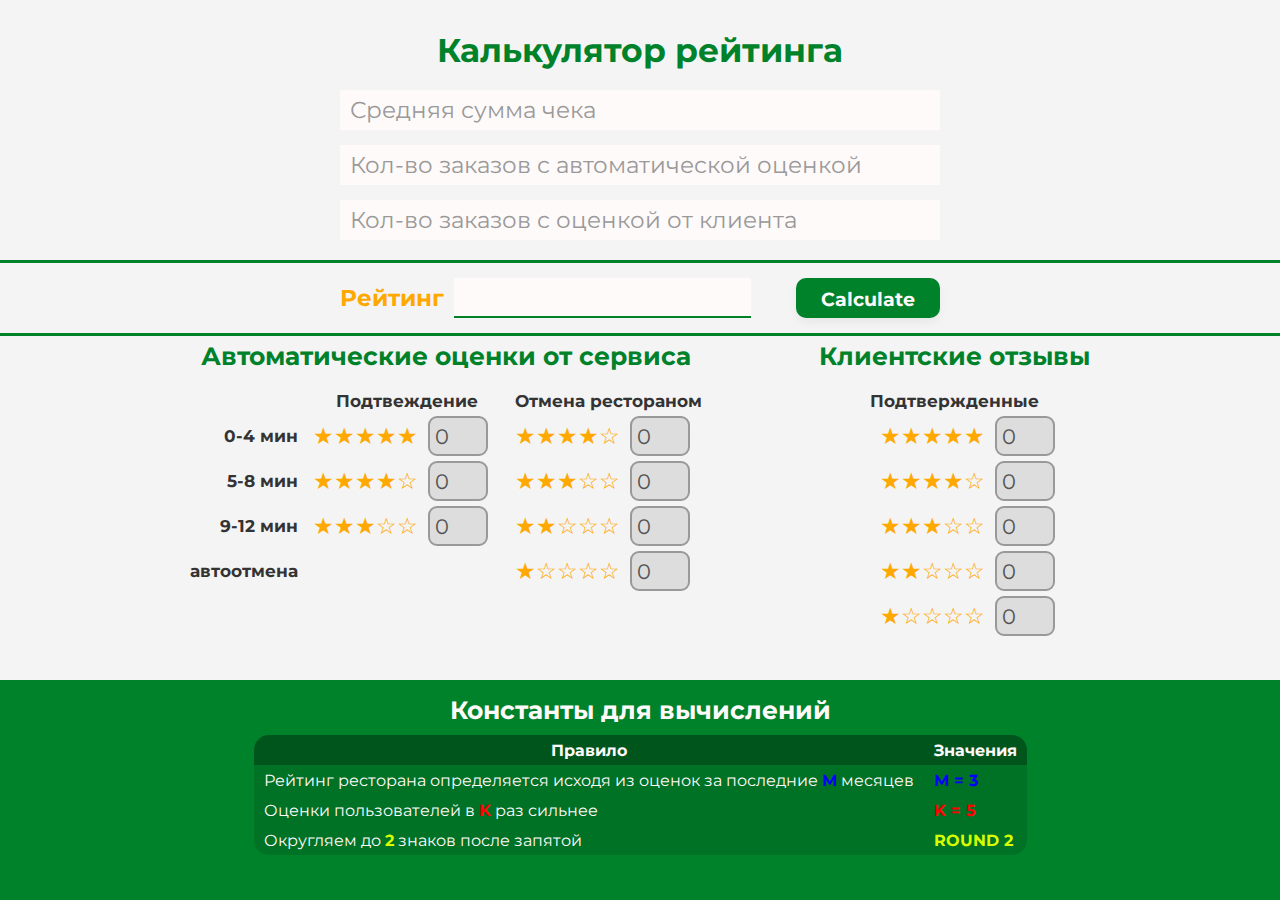
==== index.html @ 2ca33740 "adaptive" ====
<!DOCTYPE html>
<html lang="en">
<head>
    <meta charset="UTF-8">
    <meta name="viewport" content="width=device-width, initial-scale=1.0">
    <link rel="icon" href="calc/images/favicon.jpeg" type="image/x-icon">
    <link rel="preconnect" href="https://fonts.googleapis.com">
    <link rel="preconnect" href="https://fonts.gstatic.com" crossorigin>
    <link href="https://fonts.googleapis.com/css2?family=Montserrat:ital,wght@0,100..900;1,100..900&display=swap" rel="stylesheet">
    
    <link rel="stylesheet" href="style.css">
    <title>Калькулятор рейтинга</title>
</head>
<body>
    <div class="wrapper">
        
        <h1>Калькулятор рейтинга</h1>
        <!-- информационный блок -->
        <div class="bloc bloc--info">
            <div class="container">
                <h2>Константы для вычислений</h2>
                <div class="bloc__inner">
                    <table>
                        <tr>
                            <th>Правило</th>
                            <th>Значения</th>
                        </tr>
                        <tr>
                            <td>Рейтинг ресторана определяется исходя из оценок за последние <span class="blue">M</span> месяцев</td>
                            <td class="blue">M = 3</td>
                        </tr>
                        <tr>
                            <td>Оценки пользователей в <span class="red">K</span> раз сильнее</td>
                            <td class="red">K =	5</td>
                        </tr>
                        <tr>
                            <td>Округляем до <span class="yellow">2</span> знаков после запятой</td>
                            <td class="yellow">ROUND 2</td>
                        </tr>
                    </table>
                </div>
            </div>
        </div>

        <!-- блок параметров -->
        <div class="bloc bloc--params">
            <div class="container">
                <div class="bloc__inner bloc__inner--params">
                    <div class="input_group">
                        <input type="text" id="avg" placeholder="">
                        <label class="label--input">Средняя сумма чека</label>
                    </div>
                    <div class="input_group">
                        <input type="text" id="count_auto" placeholder="">
                        <label class="label--input">Кол-во заказов с автоматической оценкой</label>
                    </div>
                    <div class="input_group">
                        <input type="text" id="count_client" placeholder="">
                        <label class="label--input">Кол-во заказов с оценкой от клиента</label>
                    </div>
                </div>
            </div>
        </div>

        <!-- результирующий блок -->
         <hr>
        <div class="bloc result">
            <div class="container">
                <div class="bloc__inner bloc__inner--result">
                    <label class="result_label">Рейтинг
                        <input class="result_input" type="text" name="result" id="result" disabled>
                    </label>
                    <button id="btn_result" class="btn" type="button">Calculate</button>
                </div>
            </div>
        </div>
        <hr>

        <!-- автоматические оценки сервиса + оценки клиентов -->
         <div class="bloc bloc--reviews">
            <div class="container">
                <div class="box">
                    <!-- автоматические оценки сервиса -->
                    <div class="bloc__inner bloc__inner--service">
                        <h2>Автоматические оценки от сервиса</h2>
                        <div class="table_grid">
                            <div class="table_head">
                                <span>Подтвеждение</span>
                                <span>Отмена рестораном</span>
                            </div>
                            <div class="table_labels">
                                <span>0-4 мин</span>
                                <span>5-8 мин</span>
                                <span>9-12 мин</span>
                                <span>автоотмена</span>
                            </div>
                            <div class="confirm_reviews">
                                <label>★★★★★<input class="service_review" type="text" data-value="5" disabled value="0"></label>
                                <label>★★★★☆<input class="service_review" type="text" data-value="4" disabled value="0"></label>
                                <label>★★★☆☆<input class="service_review" type="text" data-value="3" disabled value="0"></label>
                            </div>
                            <div class="cancel_reviews">
                                <label>★★★★☆<input class="service_review" type="text" data-value="4" disabled value="0"></label>
                                <label>★★★☆☆<input class="service_review" type="text" data-value="3" disabled value="0"></label>
                                <label>★★☆☆☆<input class="service_review" type="text" data-value="2" disabled value="0"></label>
                                <label>★☆☆☆☆<input class="service_review" type="text" data-value="1" disabled value="0"></label>
                            </div>
                        </div>
                    </div>
              
                    <!-- оценки клиентов -->
                    <div class="bloc__inner bloc__inner--clients">
                        <h2>Клиентские отзывы</h2>
                        <div class="table_grid">
                            <div class="table_head">
                                <span>Подтвержденные</span>
                            </div>
                            <div class="client_reviews">
                                <label>★★★★★<input class="client_review" type="text" data-value="5" disabled value="0"></label>
                                <label>★★★★☆<input class="client_review" type="text" data-value="4" disabled value="0"></label>
                                <label>★★★☆☆<input class="client_review" type="text" data-value="3" disabled value="0"></label>
                                <label>★★☆☆☆<input class="client_review" type="text" data-value="2" disabled value="0"></label>
                                <label>★☆☆☆☆<input class="client_review" type="text" data-value="1" disabled value="0"></label>
                            </div>
                        </div>
                    </div>

                </div>
            </div>
         </div>


    </div>

    <script src="app.js"></script>
</body>
</html>
---- style.css ----
:root {
    --main-clr: #00822b;
    --light-grey: #F4F4F4;
    --black: #333;
    --border: #999;
    --dark-bg: #00551D;
    --light-bg: #00551c59;
    --white: snow;
    --orange: #d7ff00;
    --yellow: #ffa800;
}
* {
    margin: 0;
    padding: 0;
    box-sizing: border-box;
    font-family: 'Montserrat', sans-serif;
    outline: none;
}
body {
    background-color: var(--light-grey);
    color: var(--black);
}
h1,h2,h3,h4 {
    text-align: center;
    color: var(--main-clr);
}
h1 {
    font-size: calc(24px + 8 * (100vw - 400px) / 800);
}
h2 {
    font-size: calc(14px + 10 * (100vw - 400px) / 800);
}
hr {
    width: 100%;
    height: 3px;
    border: none;
    background-color: var(--main-clr);
}
/* ==== INPUT ==== */
input {
    font-size: calc(12px + 8 * (100vw - 400px) / 800);
    padding: 5px;
    width: 60px;
    border: 2px solid #999;
    border-radius: 9px;
    background-color: var(--white);
    line-height: 100%;
    height: 40px;
}
input:disabled {
    background-color: #ddd;
}
input:focus {
    border-color: #312efc;
}
input.wrong,
input.wrong:focus {
    border-color: red;
}

/* ==== LABEL ==== */
label {
    display: flex;
    align-items: center;
    gap: 10px;
    
    position: relative;
    width: 150px;
    color: var(--yellow);
    font-size: calc(10px + 12 * (100vw - 400px) / 800);
}
label.wrong:after {
    display: flex;
    justify-content: center;
    align-items: center;
    padding: 2px 5px;
    content: '❗';
    position: absolute;
    top: -30px;
    left: 90%;
    width: auto;
    height: 30px;
    background-color: #F08080;
    color: #8B0000;
    font-size: calc(9px + 5 * (100vw - 400px) / 800);
    font-weight: 700;
    border: 1px solid #8B0000;
    border-radius: 10px 10px 10px 0;
    z-index: 10;
}

/* ==== BUTTONS ==== */
.btn {
    max-height: 40px;
	padding: 10px 25px;
	background: var(--main-clr);
	border: none;
	border-radius: 10px;
	color: var(--white);
    font-weight: 700;
    font-size:calc(12px + 6 * (100vw - 400px) / 800);
	box-shadow: 0 5px 10px rgba(0, 0, 0, .05);
	transition: all 100ms linear;
	cursor: pointer;
}
.btn:active {
	transform: scale(.95);
}
.btn:disabled {
	background: var(--main-light);
	cursor: not-allowed;
}



/* -------------- STYLES BLOC ---------------- */
.wrapper {
    padding: 30px 0 0; 
    height: 100vh;
    display: flex;
    flex-direction: column;
}
.container {
    max-width: 1230px;
    width: 100%;
    margin: 0 auto;
    padding: 5px 15px;
}
.bloc__inner {
    display: flex;
    justify-content: center;
}
.box {
    width: 75%;
    display: flex;
    justify-content: space-between;
    margin: 0 auto;
}
.red {
    color: #ff0000;
    font-weight: 700;
}
.blue {
    color: #0000ff;
    font-weight: 700;
}
.yellow {
    color: var(--orange);
    font-weight: 700;
}


/* ----------------------------- BLOC_INFO --------------------------- */
.bloc--info {
    margin-top: auto;
    order: 1;
    padding: 10px 0 40px;
    background-color: var(--main-clr);
    color: var(--white);
}
.bloc--info h2 {
    margin-bottom: 10px;
    color: var(--white);
}
.bloc--info table {
    border-collapse: collapse;
}
.bloc--info th {
    font-weight: bold;
    background-color: var(--dark-bg);
    padding: 5px 10px;
    font-size: calc(12px + 4 * (100vw - 400px) / 800);
}
.bloc--info td {
    background-color: var(--light-bg);
    padding: 5px 10px;
    font-size: calc(12px + 4 * (100vw - 400px) / 800);
}
.bloc--info th:first-child {
    border-top-left-radius: 15px;
}
.bloc--info th:last-child {
    border-top-right-radius: 15px;
}
.bloc--info tr:last-child td:first-child {
    border-bottom-left-radius: 15px;
}
.bloc--info tr:last-child td:last-child {
    border-bottom-right-radius: 15px;
}



/* ----------------------------- BLOC_PARAMS --------------------------- */
.bloc__inner--params {
    padding: 15px 0;
    display: flex;
    flex-direction: column;
    gap: 15px;
}
.input_group {
    margin: 0 auto;
    width: 50%;
    position: relative;
}
.label--input {
    width: auto;
    color: var(--border);
    position: absolute;
    top: 50%;
    left: 10px;
    transform: translateY(-50%);
    transition: all .2s ease;
    pointer-events: none;
}
.input_group input:focus + .label--input,
.input_group input:not(:placeholder-shown) + .label--input {
    margin-top: -20px;
    font-size: calc(10px + 4 * (100vw - 400px) / 800);
    font-weight: 700;
    color: var(--main-clr);
}
.input_group input {
    border: 0;
    border-bottom: 1px solid var(--border-clr);
    border-radius: 0;
    height: 40px;
    width: 100%;
    padding: 5px 10px;
}
.input_group input::placeholder {
    opacity: 0;
}
.input_group input:focus {
    outline: none;
    border-bottom: 2px solid var(--main-clr);
}


/* ----------------------------- RESULT --------------------------- */
.bloc__inner--result {
    padding: 10px 0;
    margin: 0 auto;
    width: 50%;
    display: flex;
    justify-content: space-between;
    align-items: center;
    gap: 20px;
}
.result_label {
    width: auto;
    font-weight: 700;
    font-size: calc(14px + 8 * (100vw - 400px) / 800);
}
.result_input {
    width: 100%;
    max-width: 100%;
    pointer-events: none;
    border: 0;
    border-bottom: 2px solid var(--main-clr);
    border-radius: 0;
}
.result_input:disabled {
    background-color: var(--white);
}



/* ----------------------------- BLOC_SERVICE --------------------------- */
.bloc__inner--service,
.bloc__inner--clients {
    flex-direction: column;
    justify-content: flex-start;
    gap: 20px;
}
.table_grid {
    display: grid;
}
.table_grid span {
    white-space: nowrap;
    font-size: calc(10px + 6 * (100vw - 400px) / 800);
}
/* ==== SERVICE ==== */
.bloc__inner--service .table_grid {
    grid-template-columns: auto repeat(2, 1fr);
    column-gap: 15px;
    row-gap: 5px;
}
.bloc__inner--service .table_head {
    grid-column: 2/4;

    display: grid;
    grid-template-columns: repeat(2, 1fr);
    column-gap: 15px;
    font-weight: 700;
    text-align: center;
}
.table_labels {
    display: grid;
    grid-template-rows: repeat(4, 1fr);
    font-weight: 700;
    row-gap: 5px;
}
.table_labels span {
    display: flex;
    align-items: center;
    justify-content: right;
}
.confirm_reviews {
    display: grid;
    grid-template-rows: repeat(4, 1fr);
    row-gap: 5px;
}
.cancel_reviews {
    display: grid;
    grid-template-rows: repeat(4, 1fr);
    row-gap: 5px;
}

/* ==== CLIENTS ==== */
.bloc__inner--clients .table_grid {
    grid-template-columns: 1fr;
    row-gap: 5px;
}
.bloc__inner--clients .table_head {
    display: grid;
    font-weight: 700;
    text-align: center;
}
.client_reviews {
    margin: 0 auto;
    display: grid;
    row-gap: 5px;
}
/* -------------------------------- MEDIA --------------------------------------- */


@media (max-width: 992px) {
    .bloc--info {
        padding: 5px 0 20px;
    }
    input {
        width: 50px;
        height: 25px;
    }
    .bloc__inner--params {
        gap: 10px;
    }
    .input_group {
        width: 75%;
    }
    .input_group input {
        height: 20px;
    }
    .bloc__inner--result {
        padding: 5px 0;
        width: 75%;
        gap: 10px;
    }
    hr {
        height: 2px;
    }
    .container {
        max-width: 700px;
    }
    .box {
        width: 100%;
    }
}
@media (max-width: 768px) {
    hr {
        height: 1px;
    }
    .container {
        max-width: 500px;
    }
    .box {
        flex-direction: column;
        gap: 20px;
    }
    .bloc--info th {
        padding: 3px 5px;
    }
    .bloc--info td {
        padding: 3px 5px;
    }
    .bloc--info th:first-child {
        border-top-left-radius: 7px;
    }
    .bloc--info th:last-child {
        border-top-right-radius: 7px;
    }
    .bloc--info tr:last-child td:first-child {
        border-bottom-left-radius: 7px;
    }
    .bloc--info tr:last-child td:last-child {
        border-bottom-right-radius: 7px;
    }
    .btn {
        max-height: 30px;
        padding: 5px 10px;
        border-radius: 8px;
    }
    .bloc__inner--service,
    .bloc__inner--clients {
        gap: 10px;
    }
    .table_labels,
    .confirm_reviews,
    .cancel_reviews,
    .client_reviews {
        row-gap: 1px;
    }
}
@media (max-width: 600px) {
    .box {
        margin: 15px auto;
        width: 75%;
    }
    label {
        width: auto;
    }
    .bloc__inner--service .table_grid {
        grid-template-columns: auto repeat(2, 1fr);
        column-gap: 5px;
    }
    .client_reviews {
        grid-template-columns: repeat(2, 1fr);
        column-gap: 10px;
    }
}
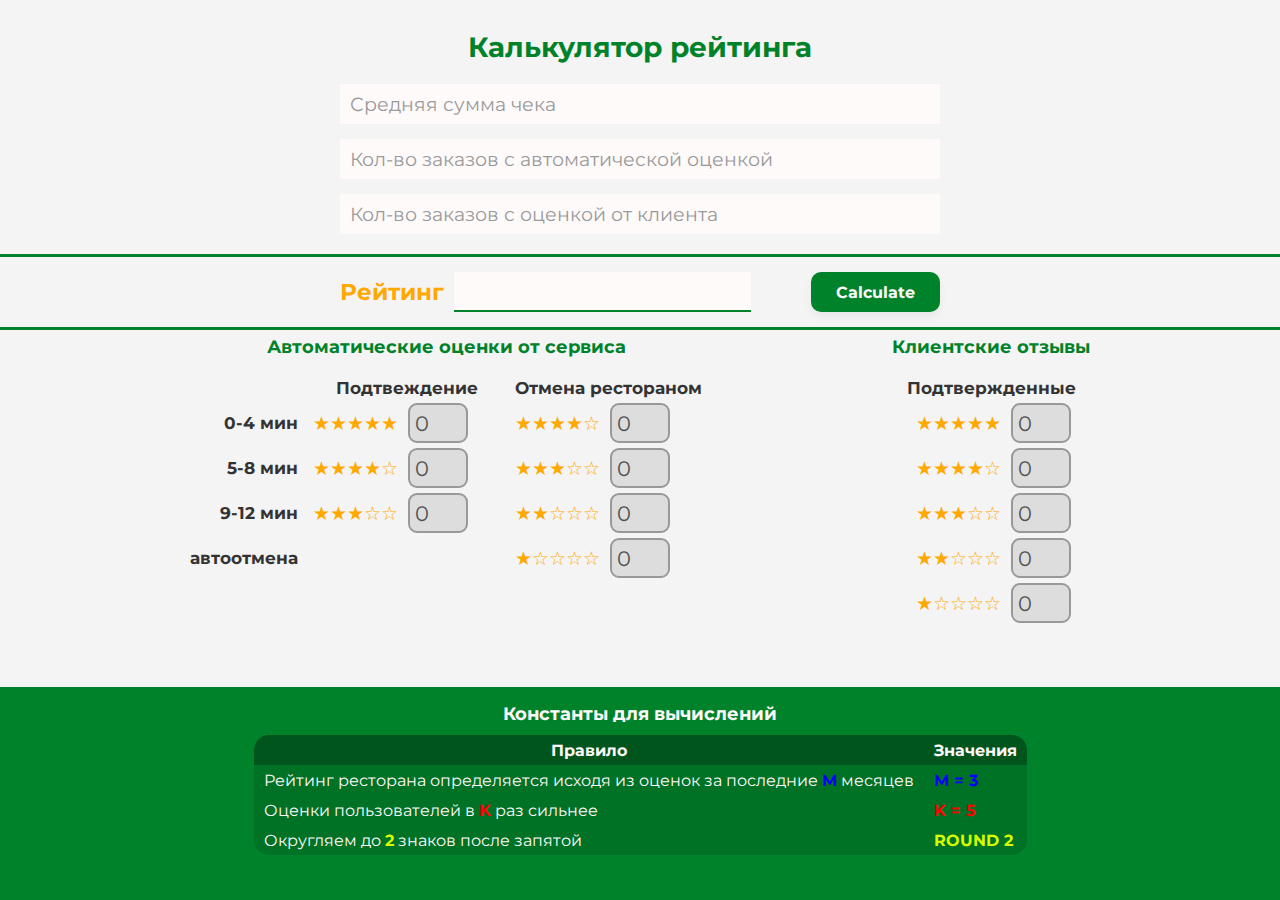
==== commit ac20bc68: "keyboard" ====
--- a/index.html
+++ b/index.html
@@ -47,15 +47,15 @@
             <div class="container">
                 <div class="bloc__inner bloc__inner--params">
                     <div class="input_group">
-                        <input type="text" id="avg" placeholder="">
+                        <input type="text" id="avg" placeholder="" inputmode="numeric">
                         <label class="label--input">Средняя сумма чека</label>
                     </div>
                     <div class="input_group">
-                        <input type="text" id="count_auto" placeholder="">
+                        <input type="text" id="count_auto" placeholder="" inputmode="numeric">
                         <label class="label--input">Кол-во заказов с автоматической оценкой</label>
                     </div>
                     <div class="input_group">
-                        <input type="text" id="count_client" placeholder="">
+                        <input type="text" id="count_client" placeholder="" inputmode="numeric">
                         <label class="label--input">Кол-во заказов с оценкой от клиента</label>
                     </div>
                 </div>
@@ -95,15 +95,15 @@
                                 <span>автоотмена</span>
                             </div>
                             <div class="confirm_reviews">
-                                <label>★★★★★<input class="service_review" type="text" data-value="5" disabled value="0"></label>
-                                <label>★★★★☆<input class="service_review" type="text" data-value="4" disabled value="0"></label>
-                                <label>★★★☆☆<input class="service_review" type="text" data-value="3" disabled value="0"></label>
+                                <label>★★★★★<input class="service_review" type="text" data-value="5" disabled value="0" inputmode="numeric"></label>
+                                <label>★★★★☆<input class="service_review" type="text" data-value="4" disabled value="0" inputmode="numeric"></label>
+                                <label>★★★☆☆<input class="service_review" type="text" data-value="3" disabled value="0" inputmode="numeric"></label>
                             </div>
                             <div class="cancel_reviews">
-                                <label>★★★★☆<input class="service_review" type="text" data-value="4" disabled value="0"></label>
-                                <label>★★★☆☆<input class="service_review" type="text" data-value="3" disabled value="0"></label>
-                                <label>★★☆☆☆<input class="service_review" type="text" data-value="2" disabled value="0"></label>
-                                <label>★☆☆☆☆<input class="service_review" type="text" data-value="1" disabled value="0"></label>
+                                <label>★★★★☆<input class="service_review" type="text" data-value="4" disabled value="0" inputmode="numeric"></label>
+                                <label>★★★☆☆<input class="service_review" type="text" data-value="3" disabled value="0" inputmode="numeric"></label>
+                                <label>★★☆☆☆<input class="service_review" type="text" data-value="2" disabled value="0" inputmode="numeric"></label>
+                                <label>★☆☆☆☆<input class="service_review" type="text" data-value="1" disabled value="0" inputmode="numeric"></label>
                             </div>
                         </div>
                     </div>
@@ -116,11 +116,11 @@
                                 <span>Подтвержденные</span>
                             </div>
                             <div class="client_reviews">
-                                <label>★★★★★<input class="client_review" type="text" data-value="5" disabled value="0"></label>
-                                <label>★★★★☆<input class="client_review" type="text" data-value="4" disabled value="0"></label>
-                                <label>★★★☆☆<input class="client_review" type="text" data-value="3" disabled value="0"></label>
-                                <label>★★☆☆☆<input class="client_review" type="text" data-value="2" disabled value="0"></label>
-                                <label>★☆☆☆☆<input class="client_review" type="text" data-value="1" disabled value="0"></label>
+                                <label>★★★★★<input class="client_review" type="text" data-value="5" disabled value="0" inputmode="numeric"></label>
+                                <label>★★★★☆<input class="client_review" type="text" data-value="4" disabled value="0" inputmode="numeric"></label>
+                                <label>★★★☆☆<input class="client_review" type="text" data-value="3" disabled value="0" inputmode="numeric"></label>
+                                <label>★★☆☆☆<input class="client_review" type="text" data-value="2" disabled value="0" inputmode="numeric"></label>
+                                <label>★☆☆☆☆<input class="client_review" type="text" data-value="1" disabled value="0" inputmode="numeric"></label>
                             </div>
                         </div>
                     </div>
--- a/style.css
+++ b/style.css
@@ -25,10 +25,10 @@
     color: var(--main-clr);
 }
 h1 {
-    font-size: calc(24px + 8 * (100vw - 400px) / 800);
+    font-size: calc(24px + 4 * (100vw - 400px) / 800);
 }
 h2 {
-    font-size: calc(14px + 10 * (100vw - 400px) / 800);
+    font-size: calc(14px + 4 * (100vw - 400px) / 800);
 }
 hr {
     width: 100%;
@@ -67,7 +67,7 @@
     position: relative;
     width: 150px;
     color: var(--yellow);
-    font-size: calc(10px + 12 * (100vw - 400px) / 800);
+    font-size: calc(10px + 8 * (100vw - 400px) / 800);
 }
 label.wrong:after {
     display: flex;
@@ -82,7 +82,7 @@
     height: 30px;
     background-color: #F08080;
     color: #8B0000;
-    font-size: calc(9px + 5 * (100vw - 400px) / 800);
+    font-size: calc(9px + 4 * (100vw - 400px) / 800);
     font-weight: 700;
     border: 1px solid #8B0000;
     border-radius: 10px 10px 10px 0;
@@ -91,6 +91,9 @@
 
 /* ==== BUTTONS ==== */
 .btn {
+    display: flex;
+    align-items: center;
+    justify-content: center;
     max-height: 40px;
 	padding: 10px 25px;
 	background: var(--main-clr);
@@ -98,7 +101,7 @@
 	border-radius: 10px;
 	color: var(--white);
     font-weight: 700;
-    font-size:calc(12px + 6 * (100vw - 400px) / 800);
+    font-size:calc(12px + 4 * (100vw - 400px) / 800);
 	box-shadow: 0 5px 10px rgba(0, 0, 0, .05);
 	transition: all 100ms linear;
 	cursor: pointer;
@@ -213,7 +216,7 @@
     transition: all .2s ease;
     pointer-events: none;
 }
-.input_group input:focus + .label--input,
+.input_group input:focus-visible + .label--input,
 .input_group input:not(:placeholder-shown) + .label--input {
     margin-top: -20px;
     font-size: calc(10px + 4 * (100vw - 400px) / 800);
@@ -231,7 +234,7 @@
 .input_group input::placeholder {
     opacity: 0;
 }
-.input_group input:focus {
+.input_group input:focus-visible {
     outline: none;
     border-bottom: 2px solid var(--main-clr);
 }
@@ -344,13 +347,17 @@
         height: 25px;
     }
     .bloc__inner--params {
-        gap: 10px;
+        gap: 15px;
+    }
+    .input_group input:focus-visible + .label--input,
+    .input_group input:not(:placeholder-shown) + .label--input {
+        margin-top: -15px;
     }
     .input_group {
         width: 75%;
     }
     .input_group input {
-        height: 20px;
+        height: 25px;
     }
     .bloc__inner--result {
         padding: 5px 0;
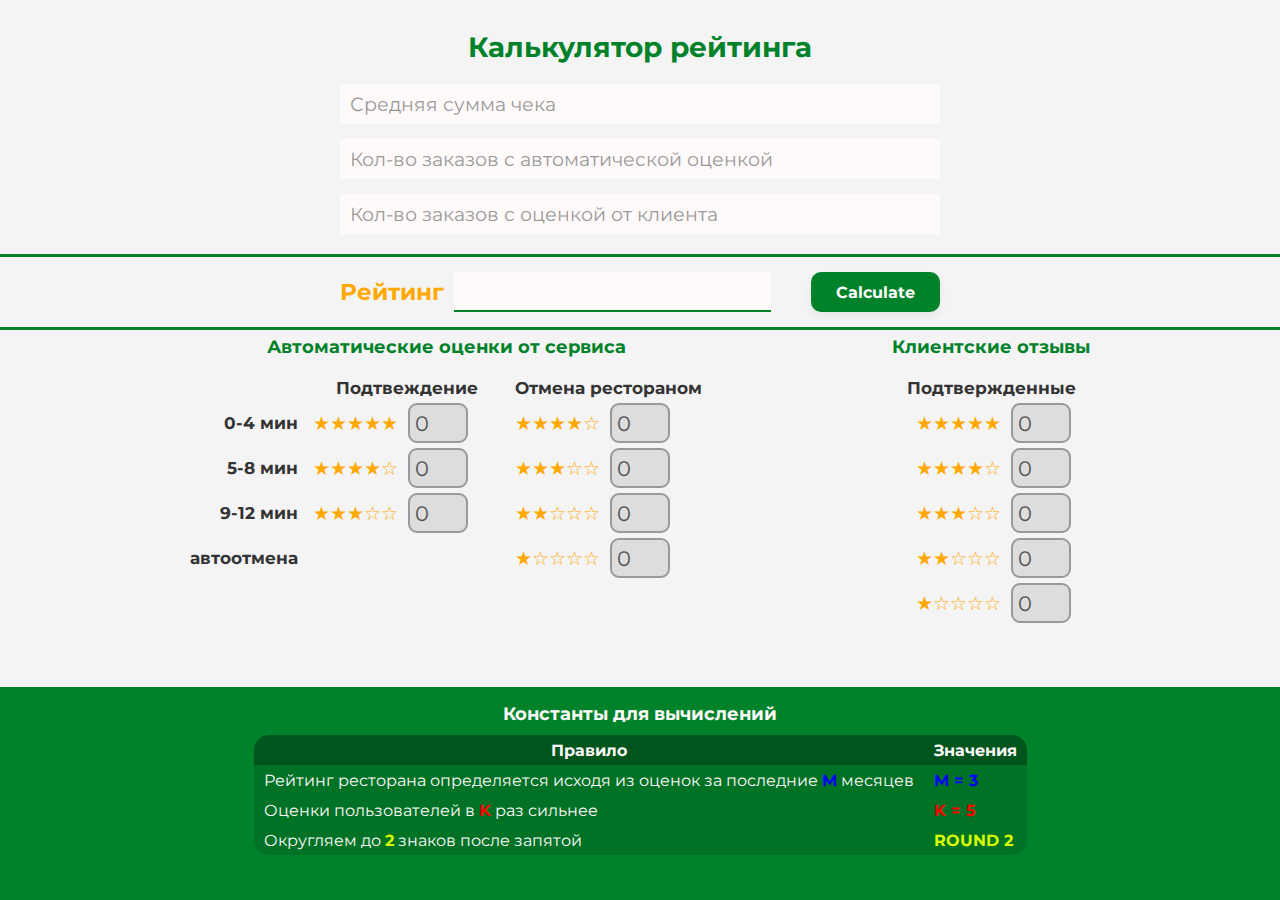
==== commit 48a43a05: "styling js" ====
--- a/index.html
+++ b/index.html
@@ -47,15 +47,15 @@
             <div class="container">
                 <div class="bloc__inner bloc__inner--params">
                     <div class="input_group">
-                        <input type="text" id="avg" placeholder="" inputmode="numeric">
+                        <input type="text" id="avg" placeholder="" inputmode="numeric" tabindex="1">
                         <label class="label--input">Средняя сумма чека</label>
                     </div>
                     <div class="input_group">
-                        <input type="text" id="count_auto" placeholder="" inputmode="numeric">
+                        <input type="text" id="serviceCount" placeholder="" inputmode="numeric" tabindex="2">
                         <label class="label--input">Кол-во заказов с автоматической оценкой</label>
                     </div>
                     <div class="input_group">
-                        <input type="text" id="count_client" placeholder="" inputmode="numeric">
+                        <input type="text" id="clientCount" placeholder="" inputmode="numeric" tabindex="3">
                         <label class="label--input">Кол-во заказов с оценкой от клиента</label>
                     </div>
                 </div>
@@ -70,7 +70,7 @@
                     <label class="result_label">Рейтинг
                         <input class="result_input" type="text" name="result" id="result" disabled>
                     </label>
-                    <button id="btn_result" class="btn" type="button">Calculate</button>
+                    <button id="btn_result" class="btn" type="button" tabindex="16">Calculate</button>
                 </div>
             </div>
         </div>
@@ -95,15 +95,15 @@
                                 <span>автоотмена</span>
                             </div>
                             <div class="confirm_reviews">
-                                <label>★★★★★<input class="service_review" type="text" data-value="5" disabled value="0" inputmode="numeric"></label>
-                                <label>★★★★☆<input class="service_review" type="text" data-value="4" disabled value="0" inputmode="numeric"></label>
-                                <label>★★★☆☆<input class="service_review" type="text" data-value="3" disabled value="0" inputmode="numeric"></label>
+                                <label>★★★★★<input class="service_review" type="text" data-value="5" disabled value="0" inputmode="numeric" tabindex="4"></label>
+                                <label>★★★★☆<input class="service_review" type="text" data-value="4" disabled value="0" inputmode="numeric" tabindex="5"></label>
+                                <label>★★★☆☆<input class="service_review" type="text" data-value="3" disabled value="0" inputmode="numeric" tabindex="6"></label>
                             </div>
                             <div class="cancel_reviews">
-                                <label>★★★★☆<input class="service_review" type="text" data-value="4" disabled value="0" inputmode="numeric"></label>
-                                <label>★★★☆☆<input class="service_review" type="text" data-value="3" disabled value="0" inputmode="numeric"></label>
-                                <label>★★☆☆☆<input class="service_review" type="text" data-value="2" disabled value="0" inputmode="numeric"></label>
-                                <label>★☆☆☆☆<input class="service_review" type="text" data-value="1" disabled value="0" inputmode="numeric"></label>
+                                <label>★★★★☆<input class="service_review" type="text" data-value="4" disabled value="0" inputmode="numeric" tabindex="7"></label>
+                                <label>★★★☆☆<input class="service_review" type="text" data-value="3" disabled value="0" inputmode="numeric" tabindex="8"></label>
+                                <label>★★☆☆☆<input class="service_review" type="text" data-value="2" disabled value="0" inputmode="numeric" tabindex="9"></label>
+                                <label>★☆☆☆☆<input class="service_review" type="text" data-value="1" disabled value="0" inputmode="numeric" tabindex="10"></label>
                             </div>
                         </div>
                     </div>
@@ -116,11 +116,11 @@
                                 <span>Подтвержденные</span>
                             </div>
                             <div class="client_reviews">
-                                <label>★★★★★<input class="client_review" type="text" data-value="5" disabled value="0" inputmode="numeric"></label>
-                                <label>★★★★☆<input class="client_review" type="text" data-value="4" disabled value="0" inputmode="numeric"></label>
-                                <label>★★★☆☆<input class="client_review" type="text" data-value="3" disabled value="0" inputmode="numeric"></label>
-                                <label>★★☆☆☆<input class="client_review" type="text" data-value="2" disabled value="0" inputmode="numeric"></label>
-                                <label>★☆☆☆☆<input class="client_review" type="text" data-value="1" disabled value="0" inputmode="numeric"></label>
+                                <label>★★★★★<input class="client_review" type="text" data-value="5" disabled value="0" inputmode="numeric" tabindex="11"></label>
+                                <label>★★★★☆<input class="client_review" type="text" data-value="4" disabled value="0" inputmode="numeric" tabindex="12"></label>
+                                <label>★★★☆☆<input class="client_review" type="text" data-value="3" disabled value="0" inputmode="numeric" tabindex="13"></label>
+                                <label>★★☆☆☆<input class="client_review" type="text" data-value="2" disabled value="0" inputmode="numeric" tabindex="14"></label>
+                                <label>★☆☆☆☆<input class="client_review" type="text" data-value="1" disabled value="0" inputmode="numeric" tabindex="15"></label>
                             </div>
                         </div>
                     </div>
--- a/style.css
+++ b/style.css
@@ -8,6 +8,8 @@
     --white: snow;
     --orange: #d7ff00;
     --yellow: #ffa800;
+    --blue: #0000ff;
+    --red: #ff0000;
 }
 * {
     margin: 0;
@@ -115,7 +117,6 @@
 }
 
 
-
 /* -------------- STYLES BLOC ---------------- */
 .wrapper {
     padding: 30px 0 0; 
@@ -140,11 +141,11 @@
     margin: 0 auto;
 }
 .red {
-    color: #ff0000;
+    color: var(--red);
     font-weight: 700;
 }
 .blue {
-    color: #0000ff;
+    color: var(--blue);
     font-weight: 700;
 }
 .yellow {
@@ -216,7 +217,7 @@
     transition: all .2s ease;
     pointer-events: none;
 }
-.input_group input:focus-visible + .label--input,
+.input_group input:focus + .label--input,
 .input_group input:not(:placeholder-shown) + .label--input {
     margin-top: -20px;
     font-size: calc(10px + 4 * (100vw - 400px) / 800);
@@ -234,11 +235,10 @@
 .input_group input::placeholder {
     opacity: 0;
 }
-.input_group input:focus-visible {
+.input_group input:focus {
     outline: none;
     border-bottom: 2px solid var(--main-clr);
 }
-
 
 /* ----------------------------- RESULT --------------------------- */
 .bloc__inner--result {
@@ -256,7 +256,9 @@
     font-size: calc(14px + 8 * (100vw - 400px) / 800);
 }
 .result_input {
+    font-weight: 800;
     width: 100%;
+    padding: 0 15px;
     max-width: 100%;
     pointer-events: none;
     border: 0;
@@ -335,9 +337,9 @@
     display: grid;
     row-gap: 5px;
 }
+
+
 /* -------------------------------- MEDIA --------------------------------------- */
-
-
 @media (max-width: 992px) {
     .bloc--info {
         padding: 5px 0 20px;
@@ -346,12 +348,12 @@
         width: 50px;
         height: 25px;
     }
+    .input_group input:focus + .label--input,
+    .input_group input:not(:placeholder-shown) + .label--input {
+        margin-top: -15px;
+    }
     .bloc__inner--params {
         gap: 15px;
-    }
-    .input_group input:focus-visible + .label--input,
-    .input_group input:not(:placeholder-shown) + .label--input {
-        margin-top: -15px;
     }
     .input_group {
         width: 75%;
@@ -375,6 +377,9 @@
     }
 }
 @media (max-width: 768px) {
+    .wrapper {
+        height: 80vh;
+    }
     hr {
         height: 1px;
     }
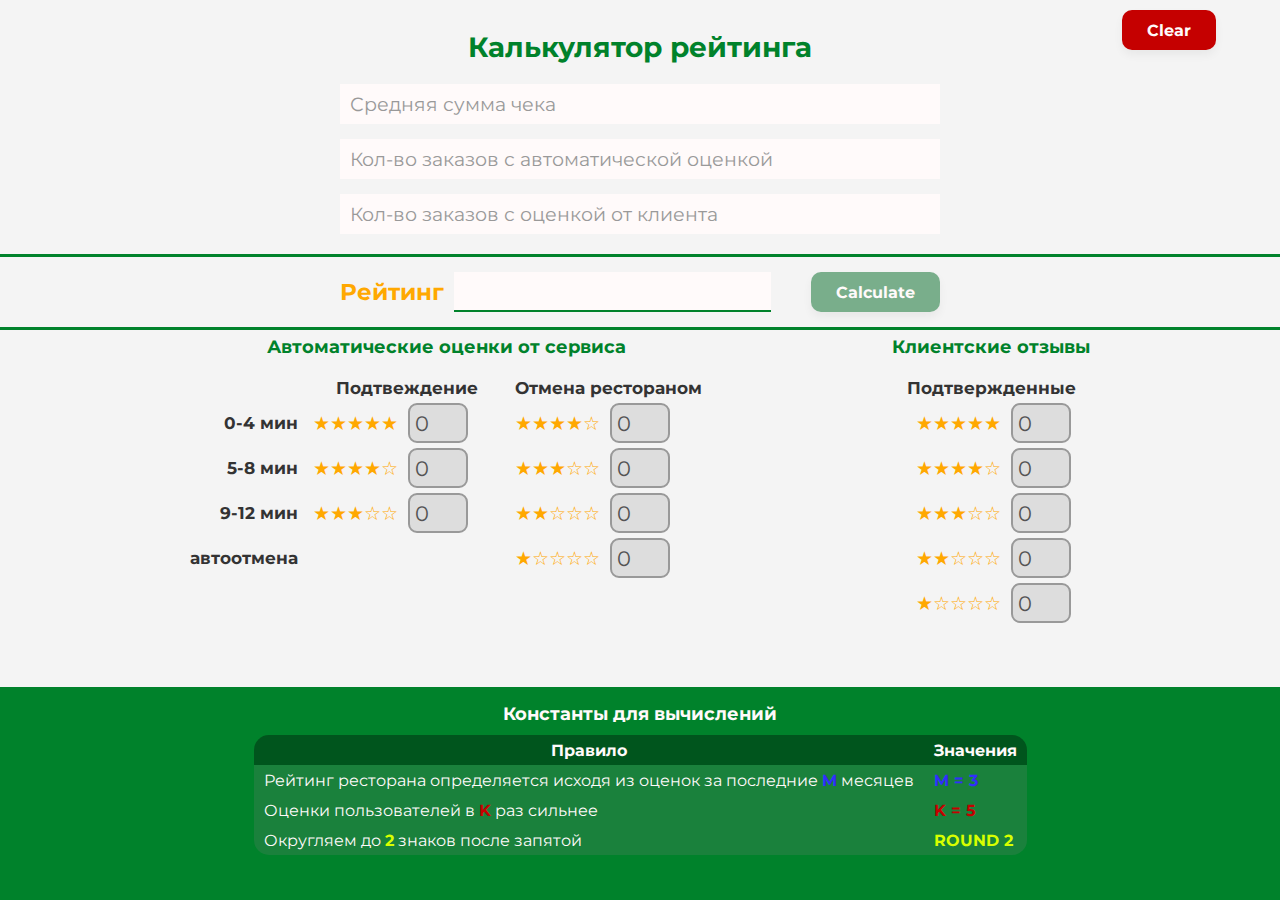
==== commit 6d7c69ff: "last fix bugs" ====
--- a/index.html
+++ b/index.html
@@ -13,7 +13,7 @@
 </head>
 <body>
     <div class="wrapper">
-        
+        <button class="btn btn--clear" type="button">Clear</button>
         <h1>Калькулятор рейтинга</h1>
         <!-- информационный блок -->
         <div class="bloc bloc--info">
@@ -47,15 +47,15 @@
             <div class="container">
                 <div class="bloc__inner bloc__inner--params">
                     <div class="input_group">
-                        <input type="text" id="avg" placeholder="" inputmode="numeric" tabindex="1">
+                        <input class="params" type="text" id="avg" placeholder="" inputmode="numeric" tabindex="1">
                         <label class="label--input">Средняя сумма чека</label>
                     </div>
                     <div class="input_group">
-                        <input type="text" id="serviceCount" placeholder="" inputmode="numeric" tabindex="2">
+                        <input class="params" type="text" id="serviceCount" placeholder="" inputmode="numeric" tabindex="2">
                         <label class="label--input">Кол-во заказов с автоматической оценкой</label>
                     </div>
                     <div class="input_group">
-                        <input type="text" id="clientCount" placeholder="" inputmode="numeric" tabindex="3">
+                        <input class="params" type="text" id="clientCount" placeholder="" inputmode="numeric" tabindex="3">
                         <label class="label--input">Кол-во заказов с оценкой от клиента</label>
                     </div>
                 </div>
@@ -70,7 +70,7 @@
                     <label class="result_label">Рейтинг
                         <input class="result_input" type="text" name="result" id="result" disabled>
                     </label>
-                    <button id="btn_result" class="btn" type="button" tabindex="16">Calculate</button>
+                    <button id="btn_result" class="btn" type="button" tabindex="16" disabled="true">Calculate</button>
                 </div>
             </div>
         </div>
--- a/style.css
+++ b/style.css
@@ -4,12 +4,12 @@
     --black: #333;
     --border: #999;
     --dark-bg: #00551D;
-    --light-bg: #00551c59;
+    --light-bg: #2b81489c;
     --white: snow;
     --orange: #d7ff00;
     --yellow: #ffa800;
-    --blue: #0000ff;
-    --red: #ff0000;
+    --blue: #312efc;
+    --red: #c50000;
 }
 * {
     margin: 0;
@@ -53,12 +53,17 @@
     background-color: #ddd;
 }
 input:focus {
-    border-color: #312efc;
-}
-input.wrong,
-input.wrong:focus {
-    border-color: red;
-}
+    border-color: var(--blue);
+}
+label.wrong > input,
+label.wrong > input:focus {
+    border-color: var(--red);
+}
+label.done > input {
+    color: var(--main-clr);
+    font-weight: 700;
+}
+
 
 /* ==== LABEL ==== */
 label {
@@ -112,10 +117,15 @@
 	transform: scale(.95);
 }
 .btn:disabled {
-	background: var(--main-light);
+	background: var(--light-bg);
 	cursor: not-allowed;
 }
-
+.btn--clear {
+    background-color: var(--red);
+    position: absolute;
+    right: 5%;
+    top: 10px;
+}
 
 /* -------------- STYLES BLOC ---------------- */
 .wrapper {
@@ -152,7 +162,6 @@
     color: var(--orange);
     font-weight: 700;
 }
-
 
 /* ----------------------------- BLOC_INFO --------------------------- */
 .bloc--info {
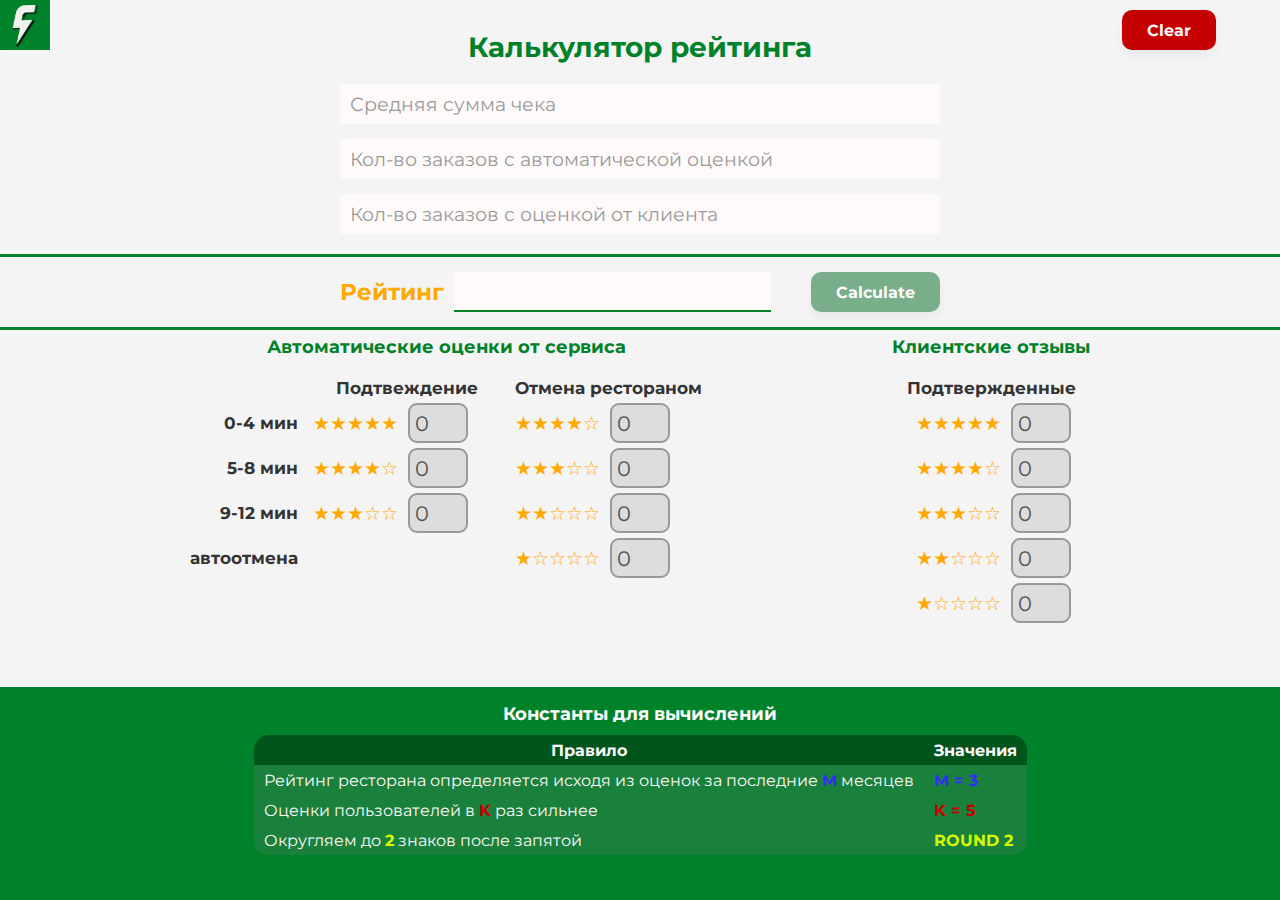
==== commit c4865882: "logo" ====
--- a/index.html
+++ b/index.html
@@ -12,6 +12,7 @@
     <title>Калькулятор рейтинга</title>
 </head>
 <body>
+    <img src="images/favicon.jpeg" alt="favicon" class="favicon">
     <div class="wrapper">
         <button class="btn btn--clear" type="button">Clear</button>
         <h1>Калькулятор рейтинга</h1>
--- a/style.css
+++ b/style.css
@@ -150,6 +150,19 @@
     justify-content: space-between;
     margin: 0 auto;
 }
+.favicon {
+    position: absolute;
+    top: 0;
+    left: 0;
+    width: 50px;
+    aspect-ratio: 1;
+}
+@media (max-width: 768px) {
+    .favicon {
+        width: 40px;
+        border-bottom-right-radius: 20px;
+    }
+}
 .red {
     color: var(--red);
     font-weight: 700;
